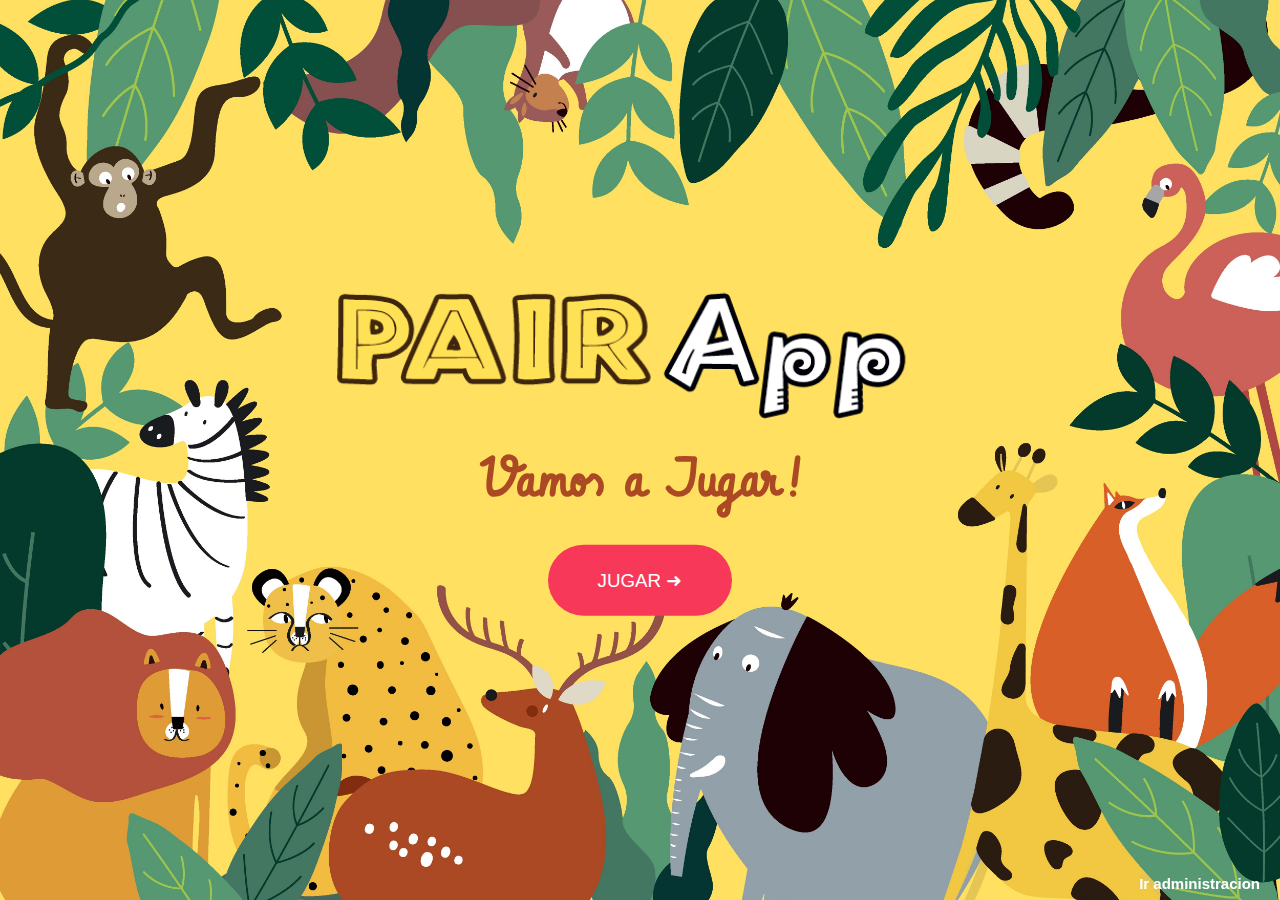
==== index.html @ 53cf8676 "subiendo proyecto" ====
<!DOCTYPE html>
<html lang="en">
<head>
    <meta charset="UTF-8">
    <meta name="viewport" content="width=device-width, initial-scale=1.0">
    <meta http-equiv="X-UA-Compatible" content="ie=edge">
    <title>index</title>
    <link rel="stylesheet" href="css/bootstrap_css/bootstrap.css">
    <link rel="stylesheet" href="css/main.css">
    <script src="js/jquery-3.2.1.js"></script>
    <script src="js/bootstrap_js/bootstrap.js"></script>

    <link href="https://fonts.googleapis.com/css?family=Vibur" rel="stylesheet">
    
</head>
<body>

    <div class="centrado-porcentual col-12">
        <div style="text-align: center"><img src="imagenes/logopairapp.png" width="50%"></div><br>
        <div id="bienvenida">
        <span>Vamos a Jugar!</span><br> 
    </div><br><br>
                <p class="lead text-center">
                  <a class="btnp btn-primary btn-lg" id="contenedor5"  href="avatar.html" role="button"><strong>JUGAR </strong>➜</a> 
                </p>
    </div>

        <div class="row adminLink">
            <div class="col-12">
                    <a href="admin.html">Ir administracion </a>
            </div>
        </div>

   
</body>
</html>
---- css/main.css ----
/* Imagen utilizada por defecto, la que se utlizará en pantallas pequeñas
 * Puestas todas las propiedades por separado por motivos ilustrativos
 */

/*@-webkit-keyframes animar {
            0% {
                -webkit-transform: translate(0px, 0px);
            }
            10% {
                -webkit-transform: translate(20px, 0px);
            }
            20% {
                -webkit-transform: translate(0px, 0px);
            }
            30% {
                -webkit-transform: translate(20px, 0px);
            }
            40% {
                -webkit-transform: translate(0px, 0px);
            }
            50% {
                -webkit-transform: translate(20px, 0px);
            }
            60% {
                -webkit-transform: translate(0px, 0px);
            }
            70% {
                -webkit-transform: translate(20px, 0px);
            }
            80% {
                -webkit-transform: translate(0px, 0px);
            }
            90% {
                -webkit-transform: translate(20px, 0px);
            }
            100% {
                -webkit-transform: translate(0px, 0px);
            }
        }

    .temblor {
    position: absolute;
    left: 50%;
    top: 50%;
    right: 50%;

    }

    .temblor:hover {
        -webkit-animation: animar .6s 1;
    }
*/

#bienvenida{
    color: #ab4924;font-family: 'Vibur', cursive;font-size: 30pt;font-weight: 900;text-align: center;}
#bienvenida span {font-size: 40pt}

/*centra en medio las cosas*/
    .centrado-porcentual {
    position: absolute;
    left: 50%;
    top: 50%;
    transform: translate(-50%, -50%);
    -webkit-transform: translate(-50%, -50%);
    }


    .lista-img {
    width: 100px;
}

/*para imagen de fondo*/
body{
	background: url("../imagenes/inicioPortada.jpg") no-repeat center center fixed;
/*background-color: #BDBDBD;*/
	-webkit-background-size: cover;
	-moz-background-size: cover;
	-o-background-size: cover;
	background-size: cover;
    min-height: 100vh;
    height: 100vh;
}

/*brillo a la imagen color azul*/
.imagen:hover{

box-shadow: 0px 0px 5px 5px #2E9AFE;
-webkit-box-shadow: 0px 0px 5px 5px #2E9AFE;
transform: rotate(360deg);
-webkit-transform: rotate(360deg);
}

#excursiones {
}
.item-excursion {
    text-align: center;
    cursor: pointer;
    margin: 20px;
}
.item {
    
}
.title {
    width: 100%;
}

.oculto {
    display: none;
}
.video {
    max-width: 100%;
}

.adminLink{position: fixed;bottom: 5px;right: 0;}

.adminLink a{color: white; text-decoration: none;margin: 20px;font-weight: bold}

.btnp{background-color: #f73859;padding: 25px 50px;border-radius: 50px;border: none}
.btn{background-color: #f73859;padding: 10px 20px;border-radius: 20px;border: none}

.linkRegresar{text-align: center;display: block;color: white}

#pregunta label {
    display: inline-block;
    width: 50%;
}
#pregunta img{
    max-width: 100%;
    max-height: 120px;
}
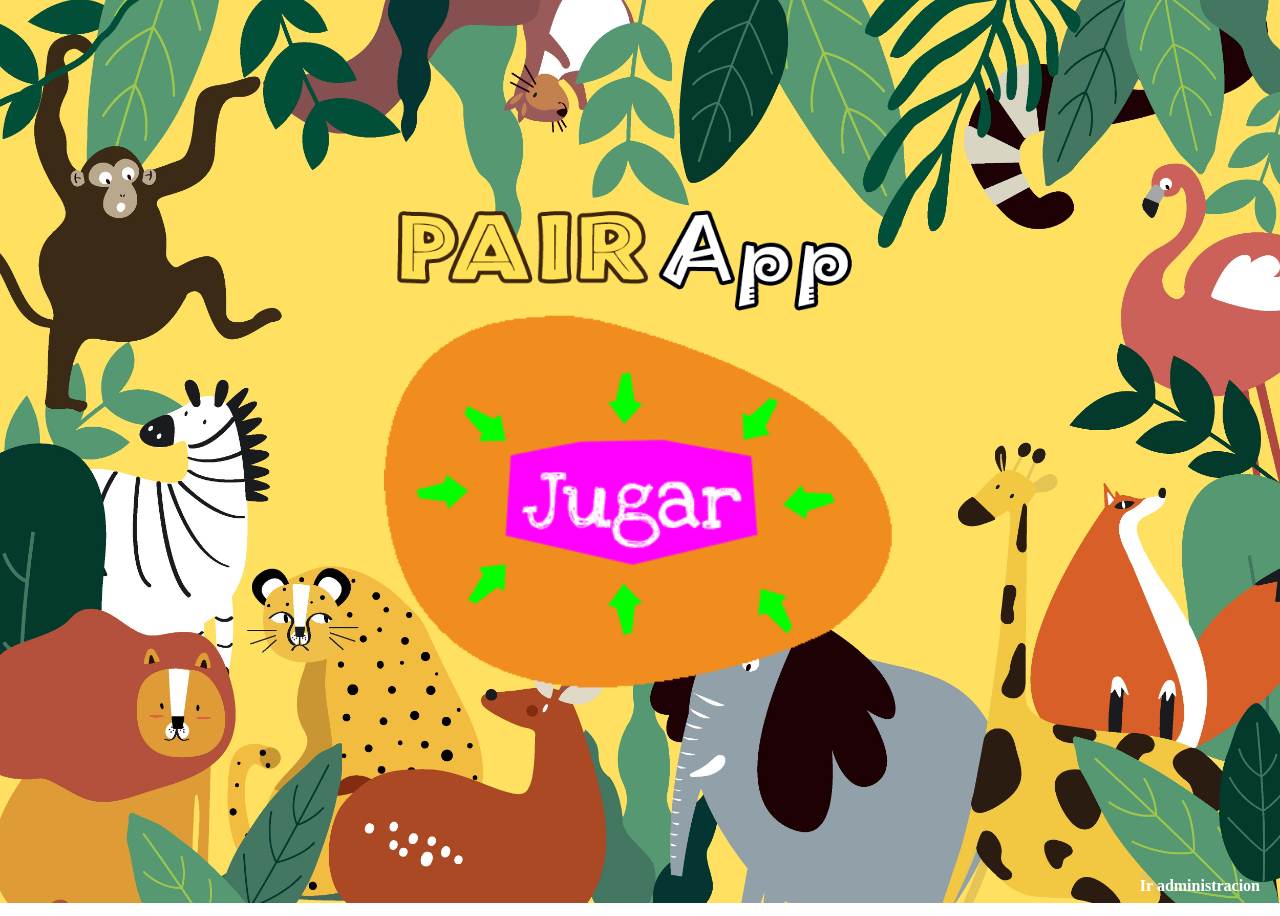
==== commit b367b85a: "avanze 1" ====
--- a/index.html
+++ b/index.html
@@ -1,36 +1,42 @@
-<!DOCTYPE html>
-<html lang="en">
-<head>
-    <meta charset="UTF-8">
-    <meta name="viewport" content="width=device-width, initial-scale=1.0">
-    <meta http-equiv="X-UA-Compatible" content="ie=edge">
-    <title>index</title>
-    <link rel="stylesheet" href="css/bootstrap_css/bootstrap.css">
-    <link rel="stylesheet" href="css/main.css">
-    <script src="js/jquery-3.2.1.js"></script>
-    <script src="js/bootstrap_js/bootstrap.js"></script>
-
-    <link href="https://fonts.googleapis.com/css?family=Vibur" rel="stylesheet">
-    
-</head>
-<body>
-
-    <div class="centrado-porcentual col-12">
-        <div style="text-align: center"><img src="imagenes/logopairapp.png" width="50%"></div><br>
-        <div id="bienvenida">
-        <span>Vamos a Jugar!</span><br> 
-    </div><br><br>
-                <p class="lead text-center">
-                  <a class="btnp btn-primary btn-lg" id="contenedor5"  href="avatar.html" role="button"><strong>JUGAR </strong>➜</a> 
-                </p>
-    </div>
-
-        <div class="row adminLink">
-            <div class="col-12">
-                    <a href="admin.html">Ir administracion </a>
-            </div>
-        </div>
-
-   
-</body>
-</html>+<!DOCTYPE html>
+<html lang="en">
+<head>
+    <meta charset="UTF-8">
+    <meta name="viewport" content="width=device-width, initial-scale=1.0">
+    <meta http-equiv="X-UA-Compatible" content="ie=edge">
+    <title>Index</title>
+    <link rel="stylesheet" href="css/bootstrap_css">
+    <link rel="stylesheet" href="css/main.css">
+    
+
+     <script src="js/jquery-3.2.1.js"></script>
+    <script src="js/bootstrap_js/bootstrap.js"></script>
+    <script src="imagenes.json"></script>
+    <script src="personajes.json"></script>
+
+    <link href="https://fonts.googleapis.com/css?family=Vibur" rel="stylesheet">
+    
+</head>
+<body>
+
+       
+    <div class="centrado-porcentual col-12 col-sm-12">
+        
+                <div style="text-align: center" width="50%">
+                 <a href="index.html"> <img src="img/logopairapp.png" width="500px"></a>
+                 <a href="avatar.html" ><img src="img/play.gif" width="80%"></a> 
+                </div>
+                
+    </div>
+
+        <div class="row adminLink">
+            <div class="col-12">
+                    <a href="admin2.html">Ir administracion </a>
+            </div>
+        </div>
+
+   
+<script src="js/cargarstorage.js"></script>
+
+</body>
+</html>
